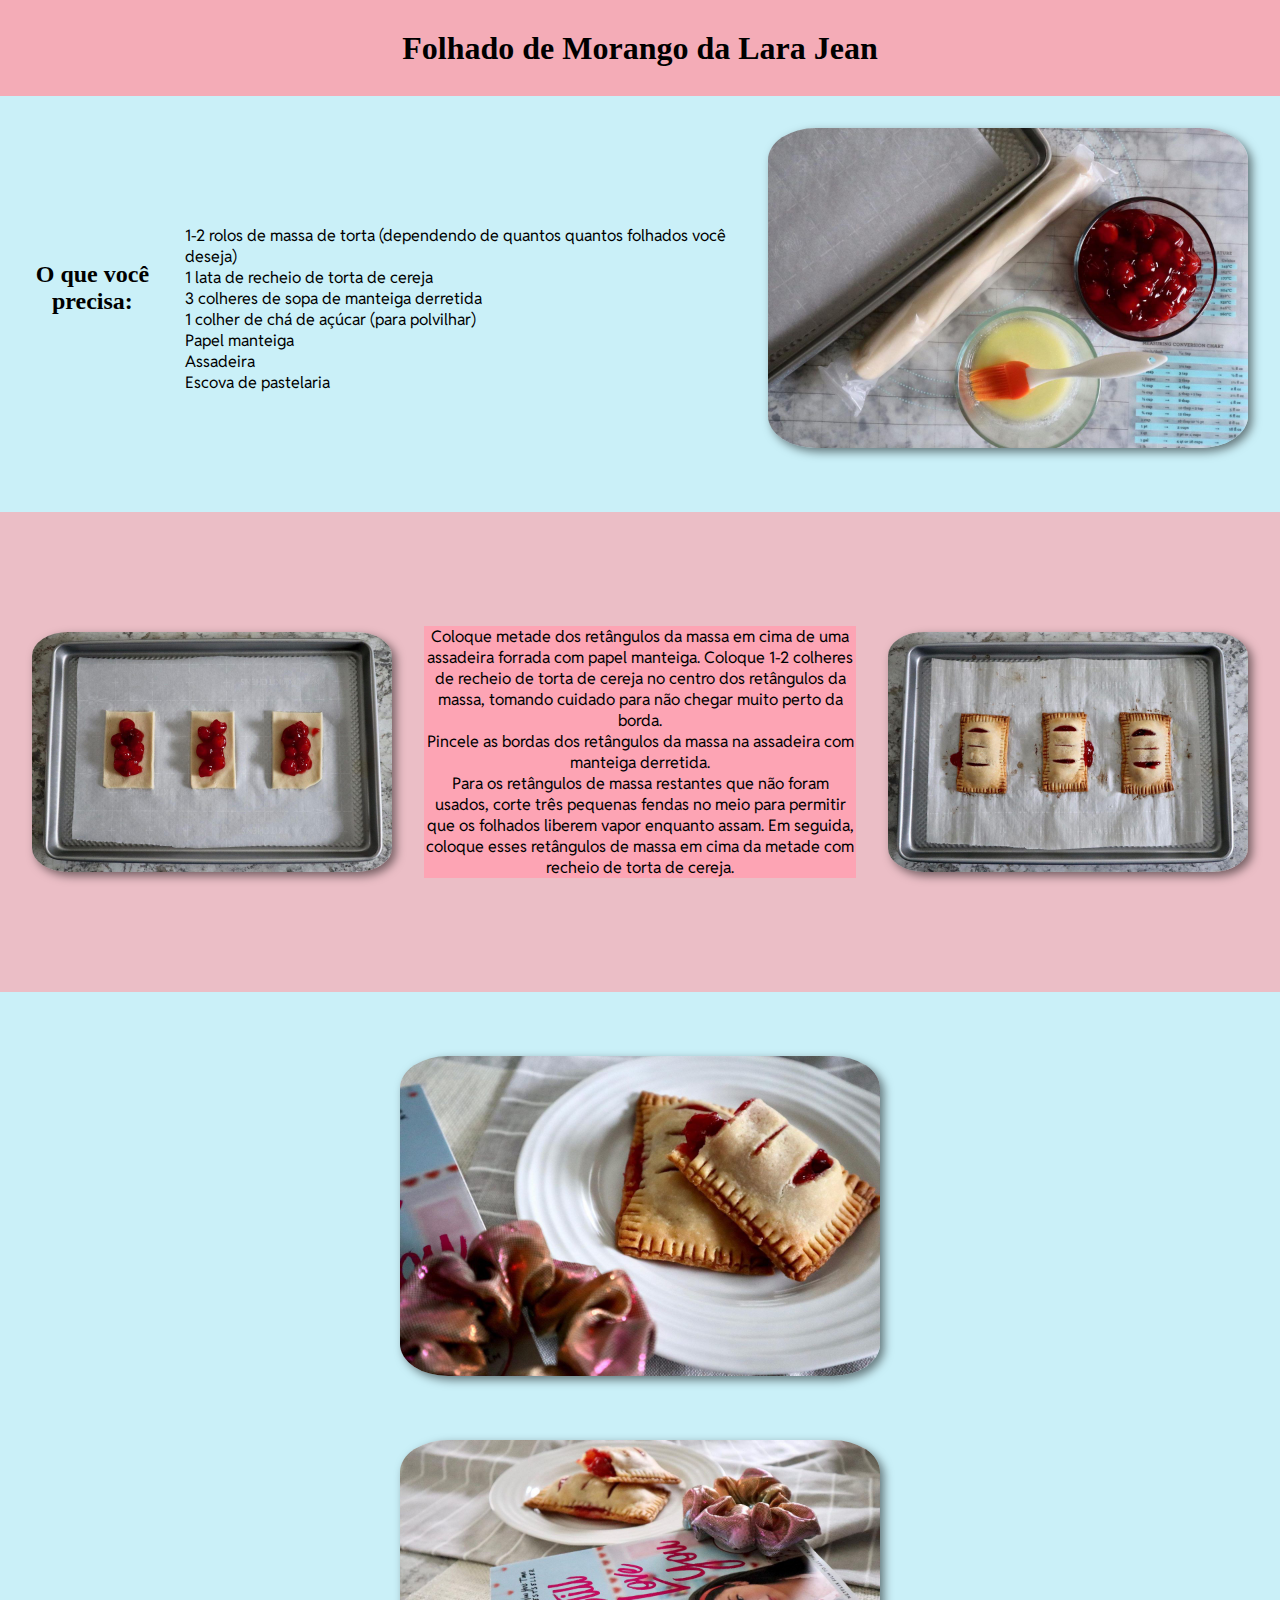
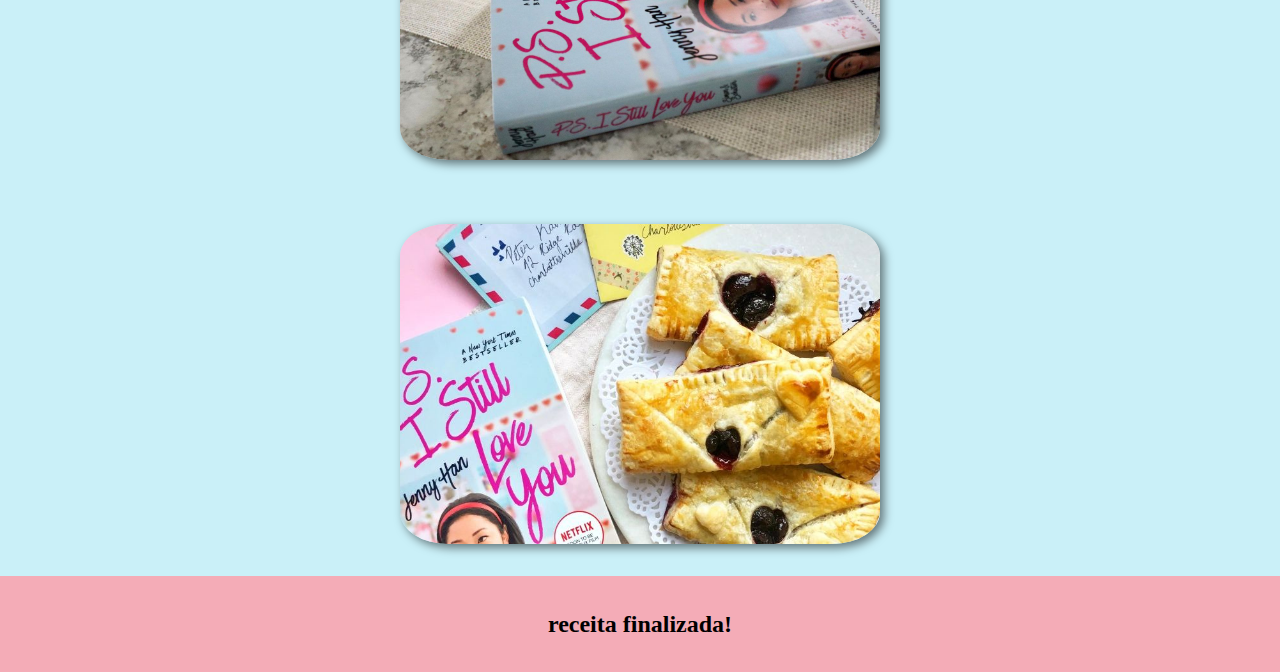
==== index.html @ 9723f0d8 "trabalho terminado" ====
<!DOCTYPE html>
<html lang="en">
<head>
    <meta charset="UTF-8">
    <meta name="viewport" content="width=device-width, initial-scale=1.0">
    <link rel="stylesheet" href="style.css">
    <link rel="preconnect" href="https://fonts.googleapis.com">
    <link rel="preconnect" href="https://fonts.gstatic.com" crossorigin>
    <link href="https://fonts.googleapis.com/css2?family=Reddit+Sans:ital,wght@0,200..900;1,200..900&display=swap" rel="stylesheet">
    <link rel="preconnect" href="https://fonts.googleapis.com">
    <link rel="preconnect" href="https://fonts.gstatic.com" crossorigin>
    <link href="https://fonts.googleapis.com/css2?family=Homemade+Apple&display=swap" rel="stylesheet">
    <title>trabalho</title>
</head>
<body>
    <header>
        <h1>Folhado de Morango da Lara Jean</h1>
        <img src="imgs/img6.jpeg" alt="">
    </header>

    <main>
        <div class="primeira">
            <p>
                <h2>O que você precisa:</h2> <br>
                <br>

                1-2 rolos de massa de torta (dependendo de quantos quantos folhados você deseja) <br>
                
                1 lata de recheio de torta de cereja <br>
                
                3 colheres de sopa de manteiga derretida <br>
                
                1 colher de chá de açúcar (para polvilhar) <br>

                Papel manteiga <br>
                
                Assadeira <br>
                
                Escova de pastelaria</p>

                <img src="imgs/imgm.jpeg" alt="">
        </div>

        <div class="segunda">
            <img src="imgs/WhatsApp Image 2024-10-07 at 16.24.13.jpeg" alt="">
            
               <p>Coloque metade dos retângulos da massa em cima de uma assadeira forrada com papel 
                manteiga. Coloque 1-2 colheres de recheio de torta de cereja no centro dos retângulos da massa, tomando cuidado para não chegar muito perto da borda.
                <br>
             
                Pincele as bordas dos retângulos da massa na assadeira com manteiga derretida. <br>
                Para os retângulos de massa restantes que não foram usados, corte três pequenas fendas no meio para permitir que os folhados liberem vapor enquanto assam. Em seguida, coloque esses retângulos de massa em cima da metade com recheio de torta de cereja.</p>

               <img src="imgs/imagemm.jpeg" alt="">
        </div>

        <div class="terceira">
            <img src="imgs/imag.jpeg" alt="">
            <img src="imgs/imgg.jpeg" alt="">
            <img src="imgs/imgge.jpeg" alt="">
        </div>

        <div class="quarta">
            <h2>receita finalizada!</h2>
        </div>
    </main>
</body>
</html>
---- style.css ----
* {
    margin: 0;
    padding: 0;
    box-sizing: border-box;
}

body {
    font-family: "Reddit Sans", sans-serif;
    background-color: #CAF0F8;
}

header {
    background-color: #f4acb7;
    height: 6rem;
    display: flex;
    justify-content: center;
    align-items: center;
}

h1 {
    font-family: "Homemade Apple", cursive;
}

h2 {
    font-family: "Homemade Apple", cursive;
    text-align: center;
}

.primeira img {
    width: 30rem;
    margin-right: 20rem;
    height: auto;
    margin: 2rem;
    border-radius: 10%;
    object-fit: cover;

    box-shadow: 4px 4px 10px rgba(0, 0 ,0 , 0.5);
}

.primeira {
    display: flex;
    align-items: center;
    margin-bottom: 2rem;
}

.segunda img {
    width: 30rem;
    margin-right: 20rem;
    height: 15rem;
    margin: 0 2rem;
    border-radius: 10%;
    object-fit: cover;

    box-shadow: 4px 4px 10px rgba(0, 0 ,0 , 0.5);
    
}

.segunda {
    text-align: center;
    margin-bottom: 2rem;
    background-color: #ebbec6;
    height: 30rem;
    display: flex;
    align-items: center;
}

.segunda p {
    background-color: #fda4b4;
}

.terceira img {
    width: 30rem;
    height: 20rem;
    margin: 2rem;
    border-radius: 10%;
    object-fit: cover;

    box-shadow: 4px 4px 10px rgba(0, 0 ,0 , 0.5);
}

.terceira {
    display: flex;
    justify-content: center;
    flex-direction: column;
    align-items: center;
}

.quarta {
    background-color: #f4acb7;
    height: 6rem;
    display: flex;
    justify-content: center;
    align-items: center;

}
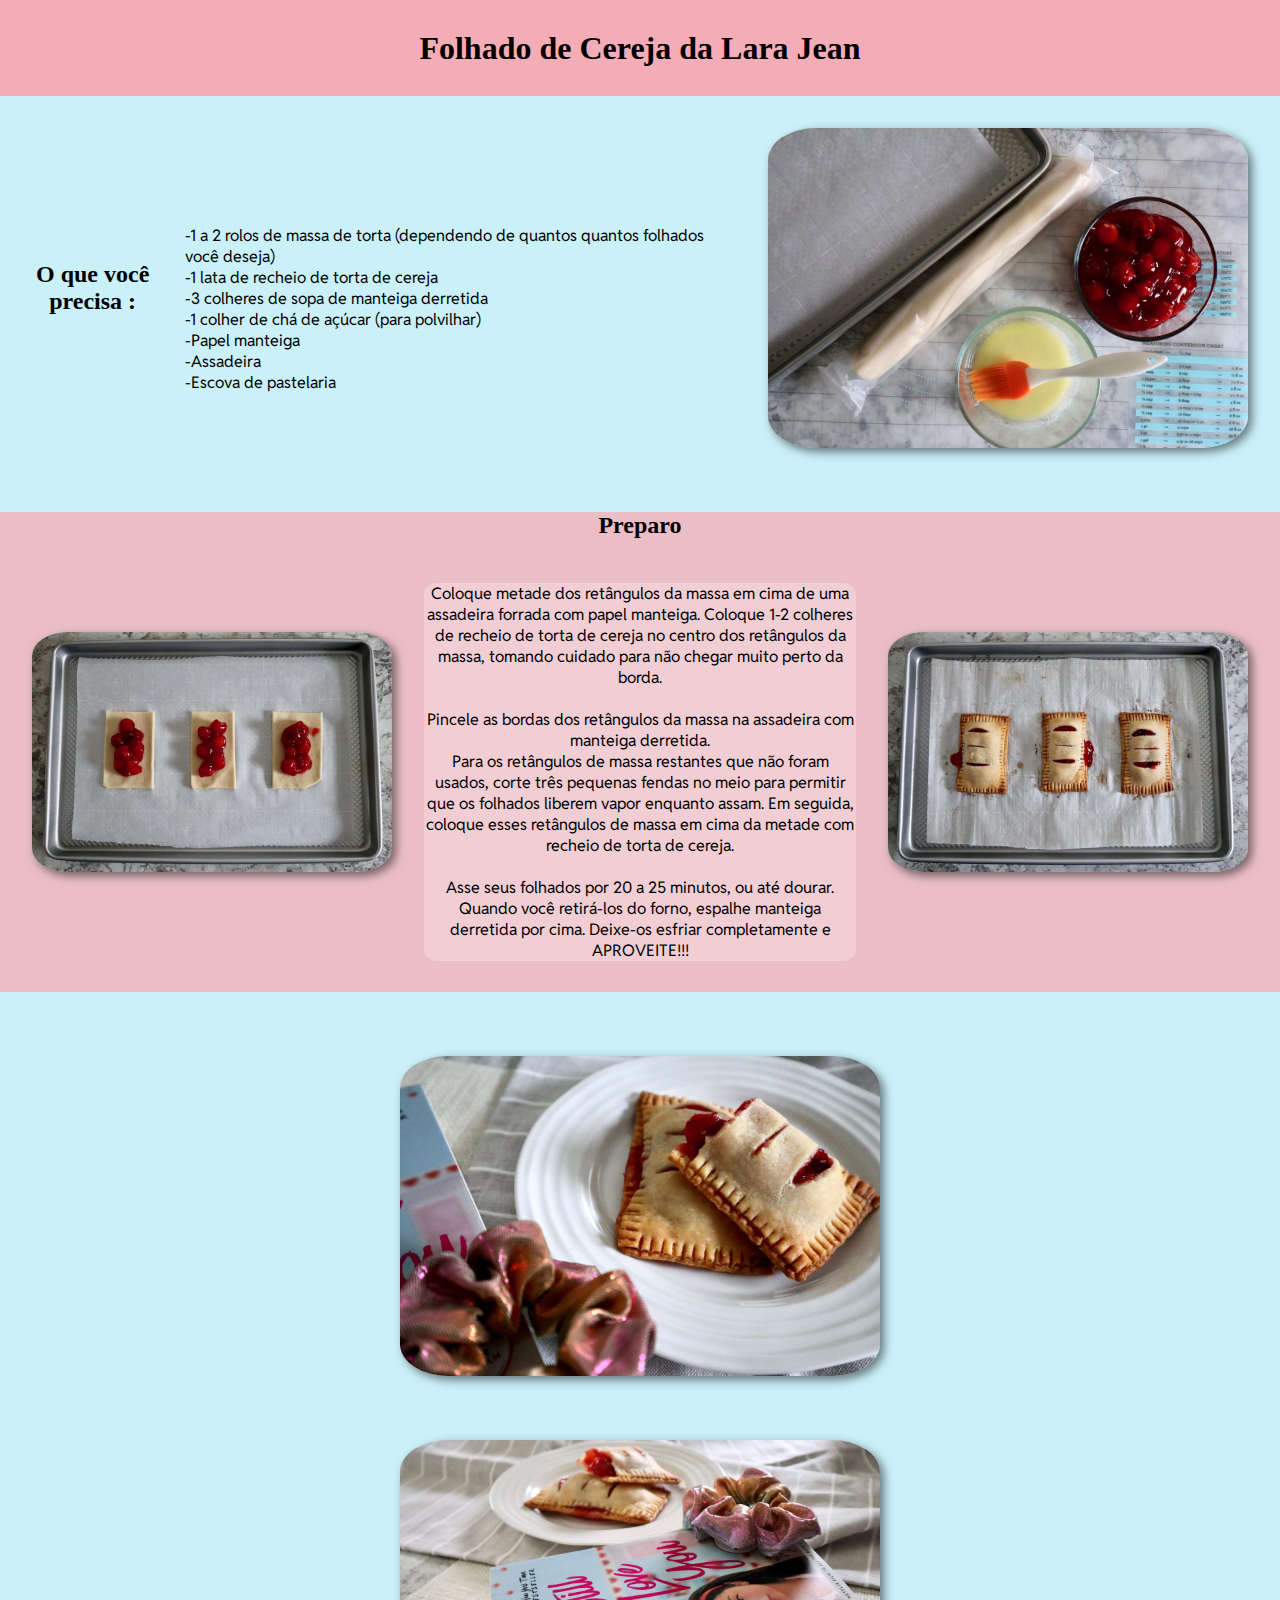
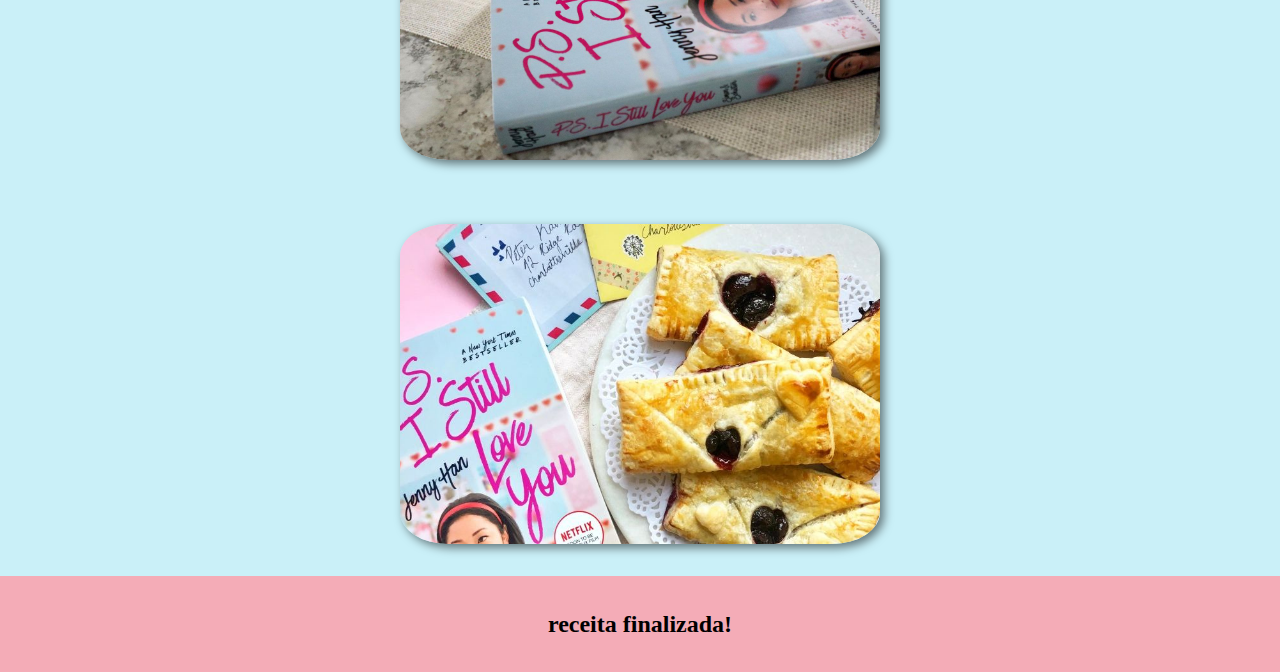
==== commit b3b5b0ef: "trabalho finalizadoo" ====
--- a/index.html
+++ b/index.html
@@ -14,44 +14,52 @@
 </head>
 <body>
     <header>
-        <h1>Folhado de Morango da Lara Jean</h1>
+        <h1>Folhado de Cereja da Lara Jean</h1>
         <img src="imgs/img6.jpeg" alt="">
     </header>
 
     <main>
         <div class="primeira">
             <p>
-                <h2>O que você precisa:</h2> <br>
+                <h2>O que você precisa :</h2> <br>
                 <br>
 
-                1-2 rolos de massa de torta (dependendo de quantos quantos folhados você deseja) <br>
+                -1 a 2 rolos de massa de torta (dependendo de quantos quantos folhados você deseja) <br>
                 
-                1 lata de recheio de torta de cereja <br>
+                -1 lata de recheio de torta de cereja <br>
                 
-                3 colheres de sopa de manteiga derretida <br>
+                -3 colheres de sopa de manteiga derretida <br>
                 
-                1 colher de chá de açúcar (para polvilhar) <br>
+                -1 colher de chá de açúcar (para polvilhar) <br>
 
-                Papel manteiga <br>
+                -Papel manteiga <br>
                 
-                Assadeira <br>
+                -Assadeira <br>
                 
-                Escova de pastelaria</p>
+                -Escova de pastelaria</p>
 
                 <img src="imgs/imgm.jpeg" alt="">
         </div>
-
+                
         <div class="segunda">
             <img src="imgs/WhatsApp Image 2024-10-07 at 16.24.13.jpeg" alt="">
-            
-               <p>Coloque metade dos retângulos da massa em cima de uma assadeira forrada com papel 
+                 
+                 
+                <h2 class="h2t">Preparo</h2>
+                 <p>
+                Coloque metade dos retângulos da massa em cima de uma assadeira forrada com papel 
                 manteiga. Coloque 1-2 colheres de recheio de torta de cereja no centro dos retângulos da massa, tomando cuidado para não chegar muito perto da borda.
+                <br>
                 <br>
              
                 Pincele as bordas dos retângulos da massa na assadeira com manteiga derretida. <br>
-                Para os retângulos de massa restantes que não foram usados, corte três pequenas fendas no meio para permitir que os folhados liberem vapor enquanto assam. Em seguida, coloque esses retângulos de massa em cima da metade com recheio de torta de cereja.</p>
+                Para os retângulos de massa restantes que não foram usados, corte três pequenas fendas no meio para permitir que os folhados liberem vapor enquanto assam. Em seguida, coloque esses retângulos de massa em cima da metade com recheio de torta de cereja. <br>
+                <br>
+                Asse seus folhados por 20 a 25 minutos, ou até dourar. Quando você retirá-los do forno, espalhe manteiga derretida por cima. Deixe-os esfriar completamente e APROVEITE!!!</p>
 
-               <img src="imgs/imagemm.jpeg" alt="">
+                <img src="imgs/imagemm.jpeg" alt="">
+
+               
         </div>
 
         <div class="terceira">
--- a/style.css
+++ b/style.css
@@ -62,10 +62,15 @@
     height: 30rem;
     display: flex;
     align-items: center;
+
+    position: relative;
+    text-align: center;
 }
 
 .segunda p {
-    background-color: #fda4b4;
+    background-color: #f1cdd4;
+    margin-top: 40px;
+    border-radius: 3%;
 }
 
 .terceira img {
@@ -94,5 +99,9 @@
 
 }
 
-
-
+.h2t {
+    position: absolute;
+    top: 0%;
+    left: 42%;
+    right: 42%;
+}
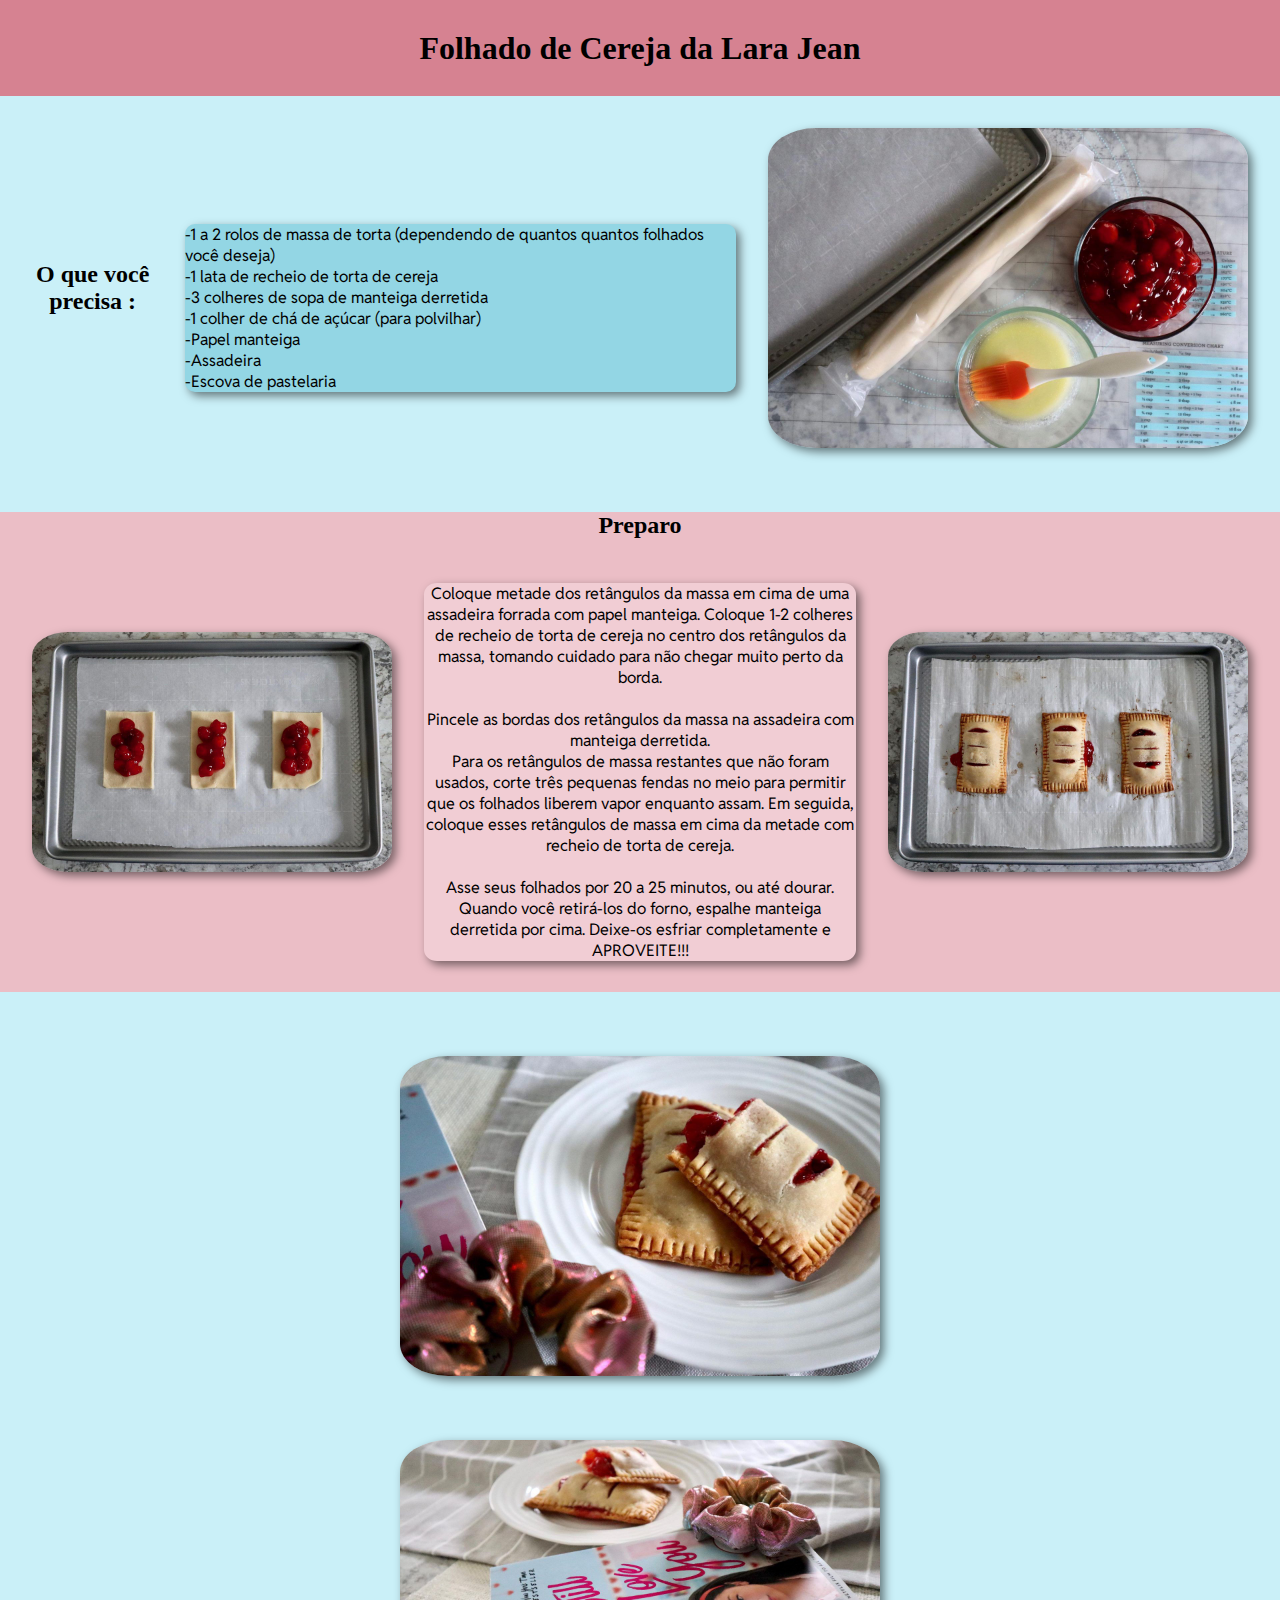
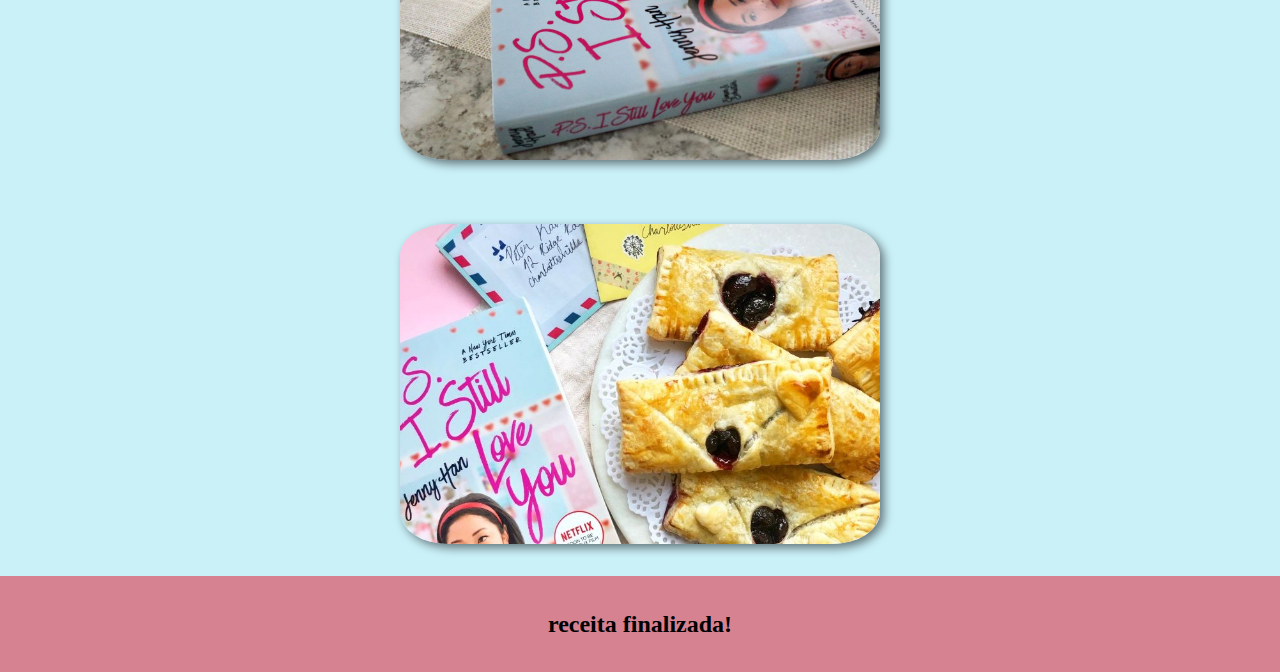
==== commit 8a49dee5: "mudanças" ====
--- a/index.html
+++ b/index.html
@@ -20,10 +20,10 @@
 
     <main>
         <div class="primeira">
-            <p>
+
                 <h2>O que você precisa :</h2> <br>
                 <br>
-
+                <p>
                 -1 a 2 rolos de massa de torta (dependendo de quantos quantos folhados você deseja) <br>
                 
                 -1 lata de recheio de torta de cereja <br>
--- a/style.css
+++ b/style.css
@@ -10,7 +10,7 @@
 }
 
 header {
-    background-color: #f4acb7;
+    background-color: #d68291;
     height: 6rem;
     display: flex;
     justify-content: center;
@@ -71,6 +71,8 @@
     background-color: #f1cdd4;
     margin-top: 40px;
     border-radius: 3%;
+
+    box-shadow: 4px 4px 10px rgba(0, 0 ,0 , 0.5);
 }
 
 .terceira img {
@@ -91,11 +93,13 @@
 }
 
 .quarta {
-    background-color: #f4acb7;
+    background-color: #d68291;
     height: 6rem;
     display: flex;
     justify-content: center;
     align-items: center;
+
+
 
 }
 
@@ -105,3 +109,10 @@
     left: 42%;
     right: 42%;
 }
+
+.primeira p {
+    background-color: #93d6e4 ;
+    box-shadow: 4px 4px 10px rgba(0, 0 ,0 , 0.5);
+    border-radius: 10px;
+    margin-top: 40px;
+}
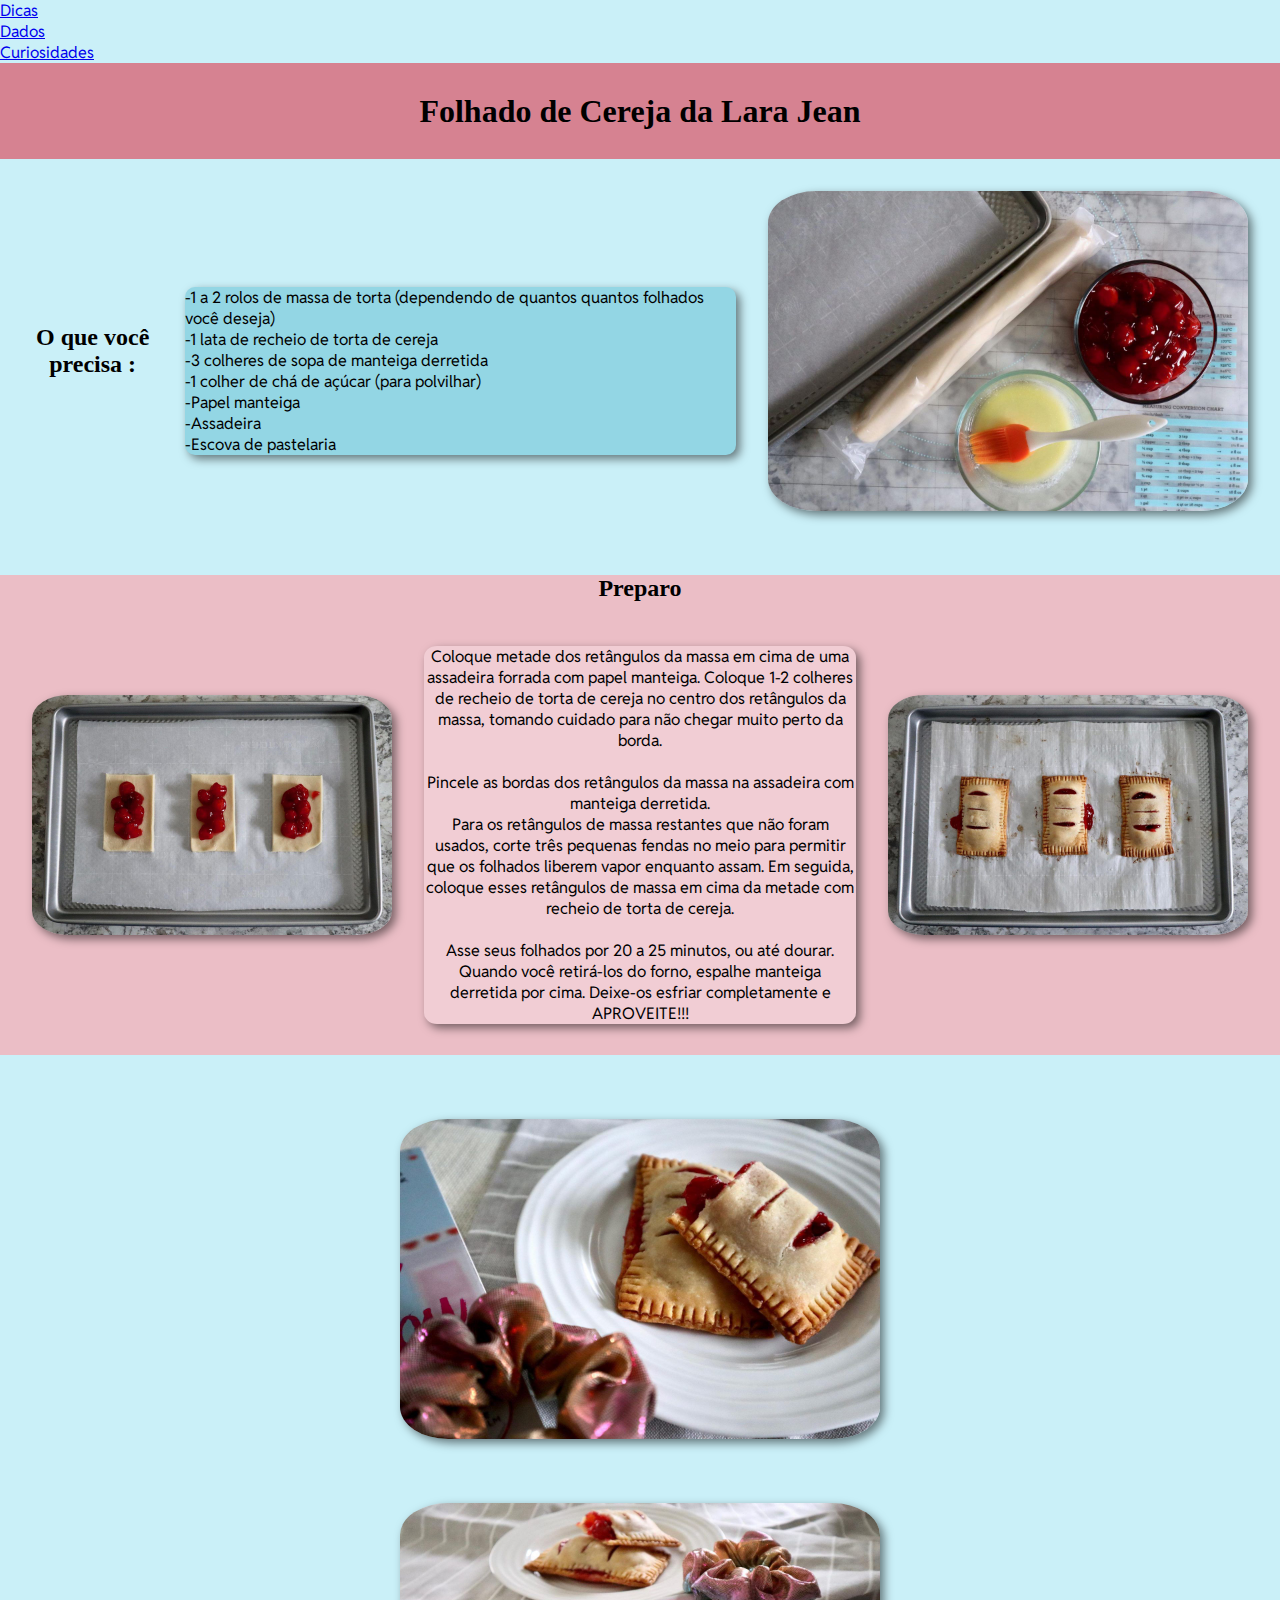
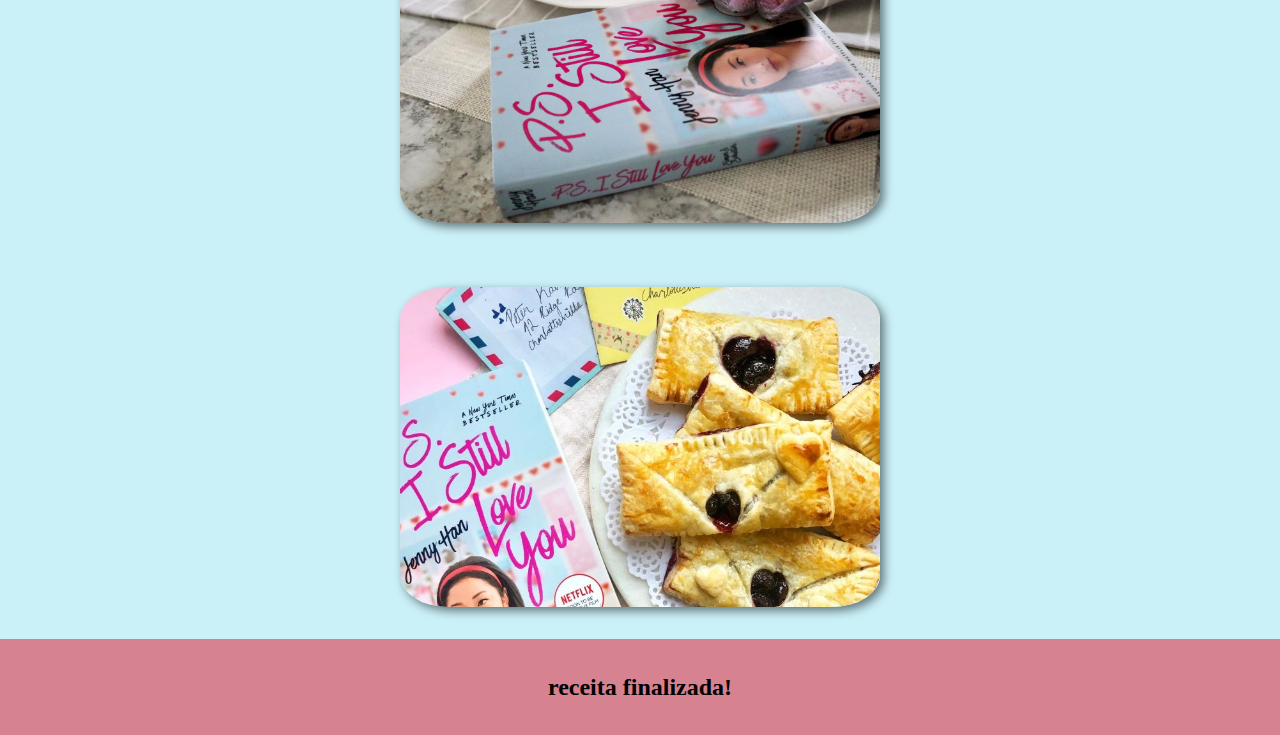
==== commit 4e419a09: "mudanças:nav" ====
--- a/index.html
+++ b/index.html
@@ -13,7 +13,16 @@
     <title>trabalho</title>
 </head>
 <body>
+    <nav>
+        <ul>
+            <li><a href="dicas.html">Dicas</a></li>
+            <li><a href="dados.html">Dados</a></li>
+            <li><a href="curiosidades.html">Curiosidades</a></li>
+            
+        </ul>
+    </nav>
     <header>
+      
         <h1>Folhado de Cereja da Lara Jean</h1>
         <img src="imgs/img6.jpeg" alt="">
     </header>
